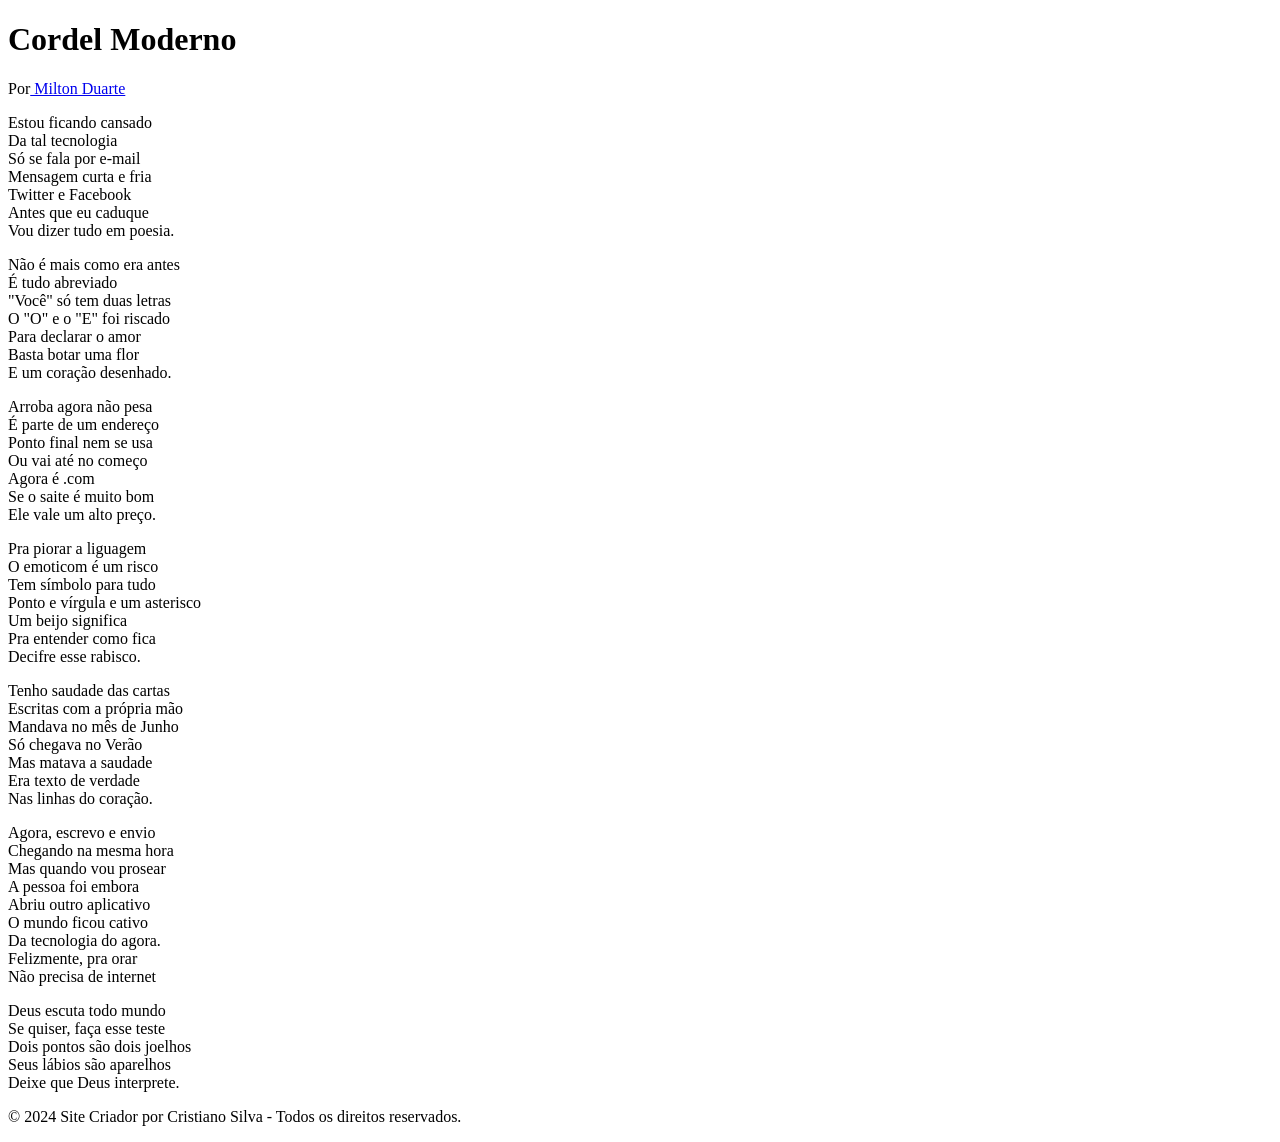
==== d12/index.html @ e500d53d "adicionando paragrafos" ====
<!DOCTYPE html>
<html lang="pt-br">
<head>
    <meta charset="UTF-8">
    <meta name="viewport" content="width=device-width, initial-scale=1.0">
    <title></cordel-moderno></title>
</head>
<body>
        <header>
            <h1>Cordel Moderno</h1>
            <p>Por<a href="https://www.recantodasletras.com.br/poesias/3186743" target="_blank"> Milton Duarte</a></p>
        </header>

    <main>
        <section>
            <p>
                Estou ficando cansado <br>
                Da tal tecnologia <br>
                Só se fala por e-mail <br>
                Mensagem curta e fria <br>
                Twitter e Facebook <br>
                Antes que eu caduque <br>
                Vou dizer tudo em poesia.
            </p>
        </section>
        <section>
            <p>
                Não é mais como era antes <br>
                É tudo abreviado <br>
                "Você" só tem duas letras <br>
                O "O" e o "E" foi riscado <br>
                Para declarar o amor <br>
                Basta botar uma flor <br>
                E um coração desenhado.
            </p>
        </section>
        <section>
            
                <p>
                    Arroba agora não pesa <br>
                    É parte de um endereço <br>
                    Ponto final nem se usa <br>
                    Ou vai até no começo <br>
                    Agora é .com <br>
                    Se o saite é muito bom <br>
                    Ele vale um alto preço. <br>
                </p>

                <p>
                    Pra piorar a liguagem <br>
                    O emoticom é um risco <br>
                    Tem símbolo para tudo <br>
                    Ponto e vírgula e um asterisco <br>
                    Um beijo significa <br>
                    Pra entender como fica <br>
                    Decifre esse rabisco. <br>
                </p>
           
        </section>
        <section>
            Tenho saudade das cartas <br>
            Escritas com a própria mão <br>
            Mandava no mês de Junho <br>
            Só chegava no Verão <br>
            Mas matava a saudade <br>
            Era texto de verdade <br>
            Nas linhas do coração. 
        </section>
        <section>
            <p>
                Agora, escrevo e envio <br>
                Chegando na mesma hora <br>
                Mas quando vou prosear <br>
                A pessoa foi embora <br>
                Abriu outro aplicativo <br>
                O mundo ficou cativo <br>
                Da tecnologia do agora. <br>
                Felizmente, pra orar <br>
                Não precisa de internet <br>
            </p>

            <p>
                Deus escuta todo mundo <br>
                Se quiser, faça esse teste <br>
                Dois pontos são dois joelhos <br>
                Seus lábios são aparelhos <br>
                Deixe que Deus interprete.
            </p>
        </section>
    </main>
    <footer>
        <p>&copy; 2024 Site Criador por Cristiano Silva - Todos os direitos reservados.</p>
    </footer>
</body>
</html>
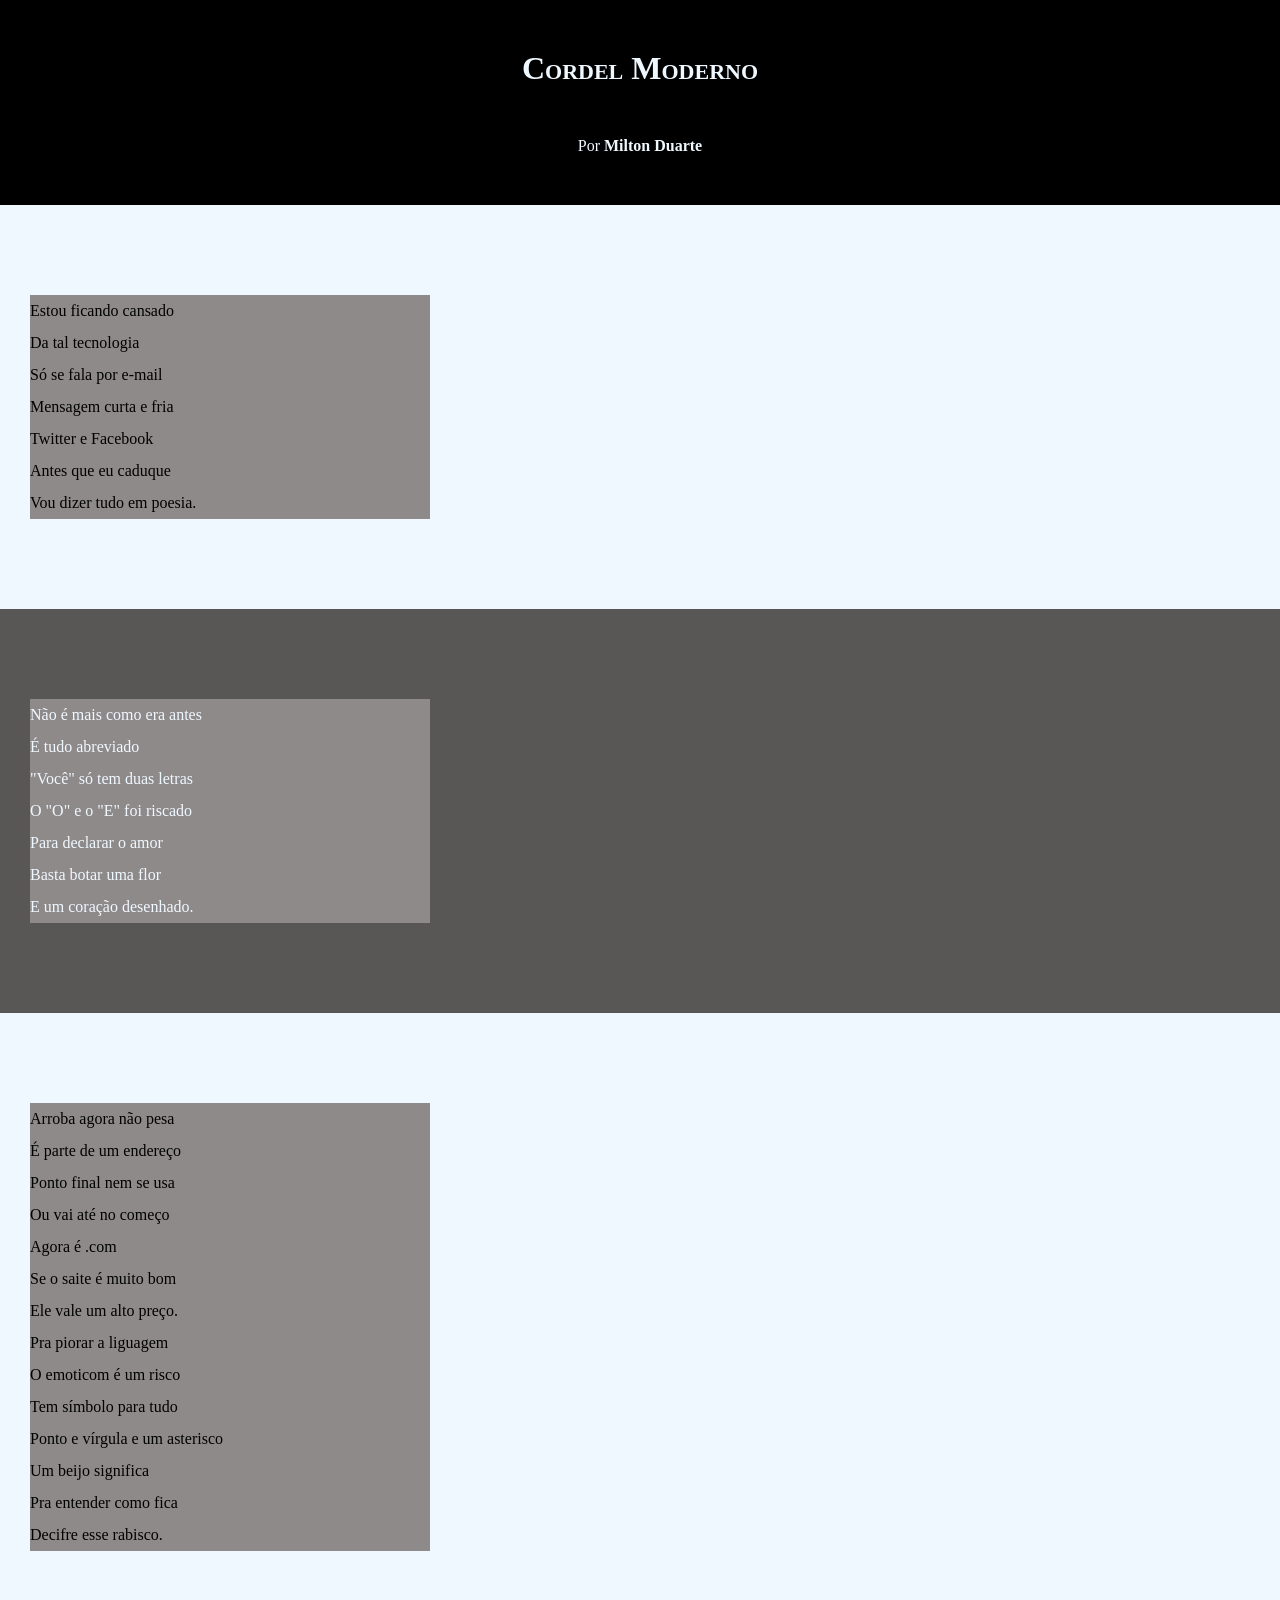
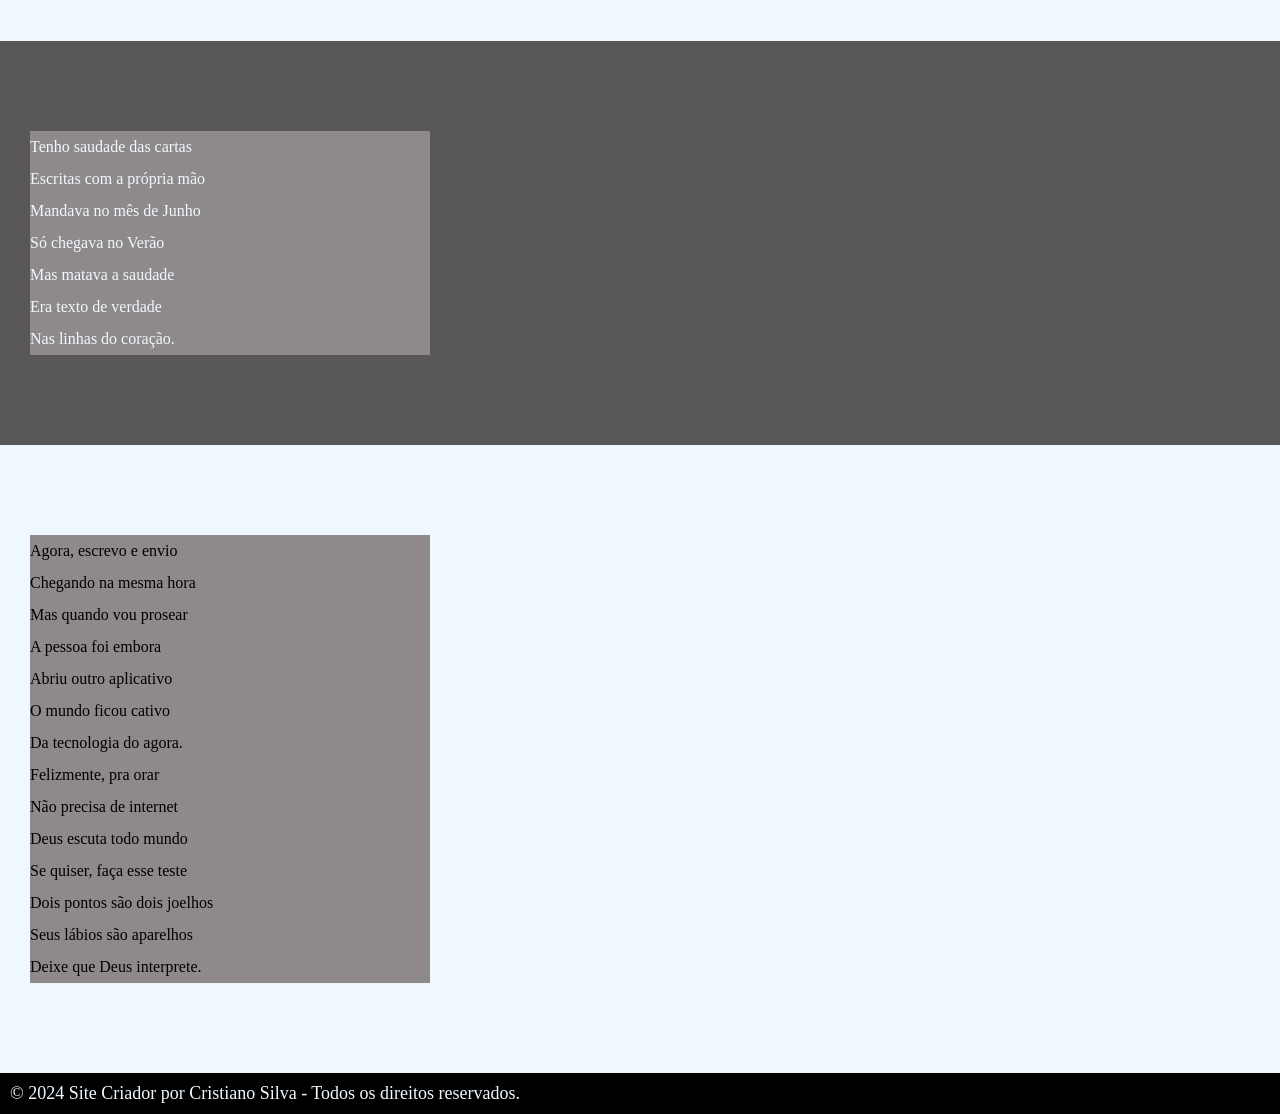
==== commit e498e1b9: "novos estilos css" ====
--- a/d12/index.html
+++ b/d12/index.html
@@ -3,7 +3,8 @@
 <head>
     <meta charset="UTF-8">
     <meta name="viewport" content="width=device-width, initial-scale=1.0">
-    <title></cordel-moderno></title>
+    <link rel="stylesheet" href="main.css">
+    <title></Cordel-Moderno></title>
 </head>
 <body>
         <header>
@@ -12,7 +13,7 @@
         </header>
 
     <main>
-        <section>
+        <section class="normal">
             <p>
                 Estou ficando cansado <br>
                 Da tal tecnologia <br>
@@ -23,7 +24,7 @@
                 Vou dizer tudo em poesia.
             </p>
         </section>
-        <section>
+        <section class="imagem">
             <p>
                 Não é mais como era antes <br>
                 É tudo abreviado <br>
@@ -34,7 +35,7 @@
                 E um coração desenhado.
             </p>
         </section>
-        <section>
+        <section class="normal">
             
                 <p>
                     Arroba agora não pesa <br>
@@ -57,16 +58,18 @@
                 </p>
            
         </section>
-        <section>
-            Tenho saudade das cartas <br>
-            Escritas com a própria mão <br>
-            Mandava no mês de Junho <br>
-            Só chegava no Verão <br>
-            Mas matava a saudade <br>
-            Era texto de verdade <br>
-            Nas linhas do coração. 
+        <section class="imagem">
+            <p>
+                Tenho saudade das cartas <br>
+                Escritas com a própria mão <br>
+                Mandava no mês de Junho <br>
+                Só chegava no Verão <br>
+                Mas matava a saudade <br>
+                Era texto de verdade <br>
+                Nas linhas do coração.
+            </p>
         </section>
-        <section>
+        <section class="normal">
             <p>
                 Agora, escrevo e envio <br>
                 Chegando na mesma hora <br>
--- a/d12/main.css
+++ b/d12/main.css
@@ -0,0 +1,61 @@
+
+* {
+    margin: 0;
+    padding: 0;
+    box-sizing: border-box;
+}
+
+html, body {
+    background-color: darkgray;
+}
+
+header {
+    background-color: black;
+    color: aliceblue;
+    text-align: center;
+}
+
+header > h1 {
+    padding-top: 50px;
+    font-variant: small-caps;
+}
+header > p {
+    padding: 50px;
+}
+
+a {
+    color: aliceblue;
+    text-decoration: none;
+    font-weight: bold;
+}
+
+a:hover {
+    text-decoration: underline;
+}
+
+section {
+    padding-top: 10vh;
+    padding-bottom: 10vh;
+    line-height: 2em;
+    padding-left: 30px;
+}
+section > p {
+    width: 400px;
+    background-color: rgb(143, 138, 138);
+}
+.normal {
+    background-color: aliceblue;
+    color: black;
+}
+
+.imagem {
+    background-color: rgb(89, 86, 86);
+    color: aliceblue;
+}
+
+footer {
+    background-color: black;
+    color: aliceblue;
+    font-size: 18px;
+    padding: 10px;
+}
